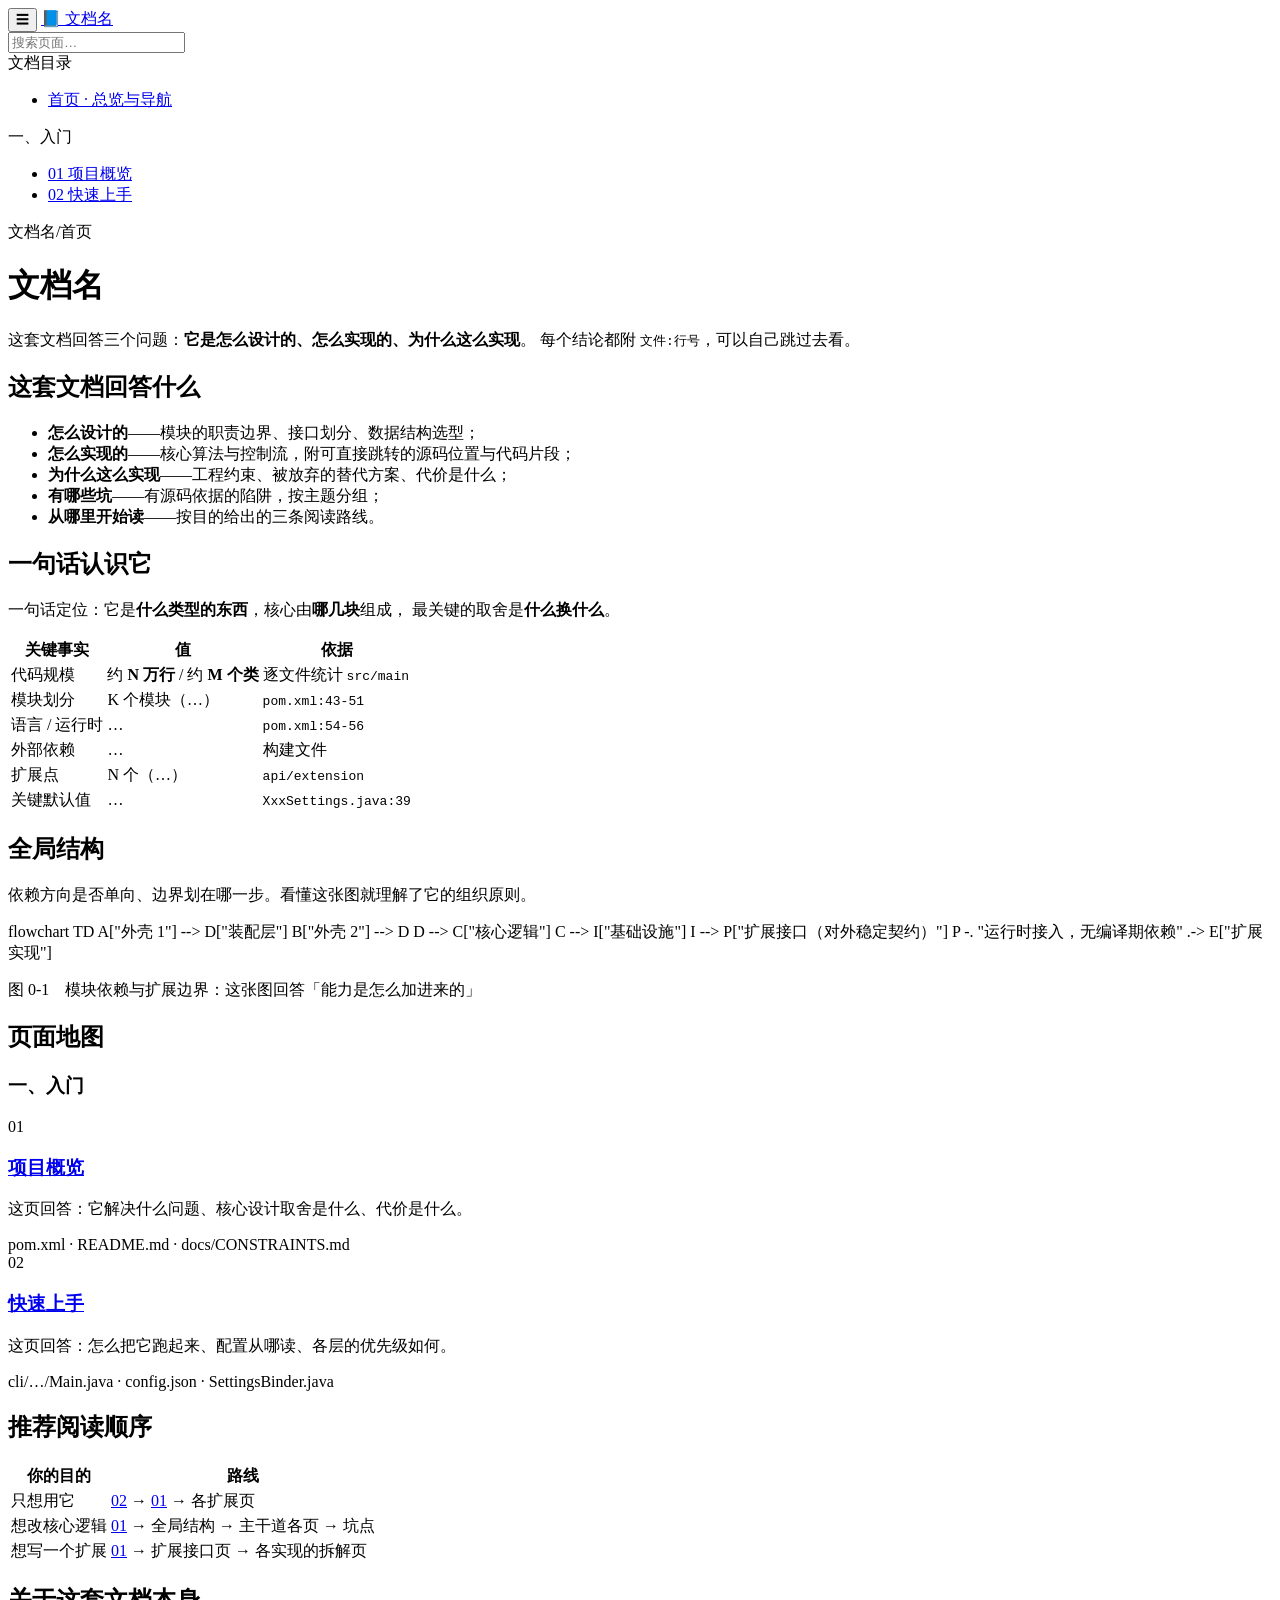
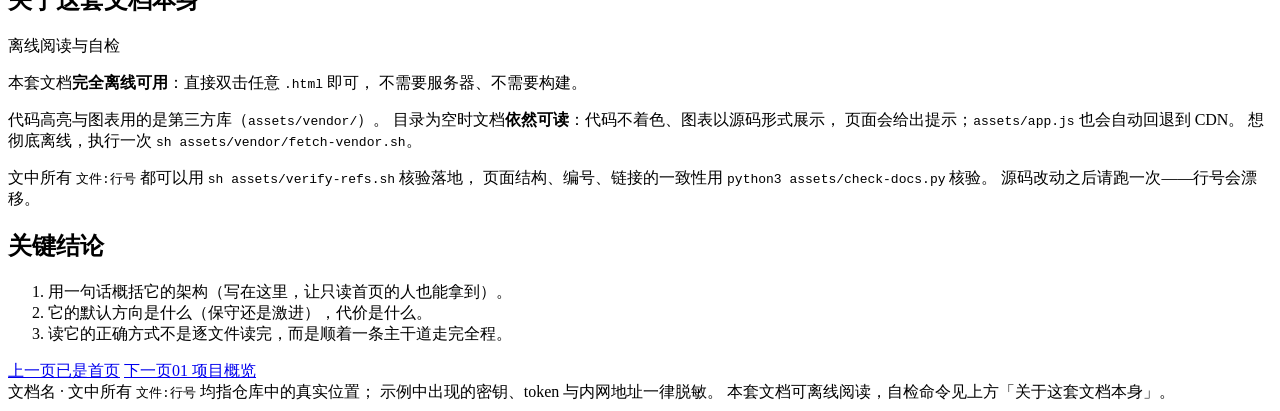
==== source-deep-dive-docs/templates/index.html @ 277fc9f8 "feat(skill): 新增 source-deep-dive-docs 源码深读文档 skill" ====
<!DOCTYPE html>
<!-- ★ 首页骨架：它是全书的锚点，不是「文档列表」。
     必须包含：一句话定位 → 关键事实表 → 全局结构图 → 页面地图卡片 → 推荐阅读顺序 → 文档自身说明。
     页面地图的卡片是 check-docs.py 之外唯一需要手工维护的派生位置，改页号时别忘了这里。 -->
<html lang="zh-CN">
<head>
<meta charset="UTF-8">
<meta name="viewport" content="width=device-width, initial-scale=1">
<title>文档名 · 总览与导航</title>
<!-- ★ 描述里写清：项目是什么、共几页、覆盖哪些主题。搜索与分享时用得上。 -->
<meta name="description" content="XXX（一句话技术定位）的源码级学习文档：N 个页面，按「入门 → 核心机制 → 外壳 → 扩展 → 工程参考」五部分编排，覆盖……。">
<link rel="stylesheet" href="assets/style.css">
</head>
<body>

<header class="topbar">
  <button class="nav-toggle" id="navToggle" aria-label="切换导航" aria-expanded="false">☰</button>
  <a class="brand" href="index.html">📘 文档名</a>
  <div class="topbar-tools">
    <input id="navSearch" type="search" placeholder="搜索页面…" aria-label="搜索页面">
  </div>
</header>

<div class="layout">

  <nav class="sidebar" id="sidebar" aria-label="文档导航">
    <div class="sidebar-title">文档目录</div>
    <ul class="nav-list">
      <!-- ★ 首页也要有 aria-current="page" -->
      <li><a href="index.html" aria-current="page">首页 · 总览与导航</a></li>
    </ul>
    <div class="nav-group">一、入门</div>
    <ul class="nav-list">
      <li><a href="01-overview.html">01 项目概览</a></li>
      <li><a href="02-quickstart.html">02 快速上手</a></li>
    </ul>
    <!-- ★ 其余分组照此补全，与所有内容页的侧栏逐字一致 -->
  </nav>

  <main class="content">

    <nav class="breadcrumb" aria-label="面包屑">
      <span>文档名</span><span class="sep">/</span><span>首页</span>
    </nav>

    <h1>文档名</h1>
    <p class="page-sub">
      这套文档回答三个问题：<strong>它是怎么设计的、怎么实现的、为什么这么实现</strong>。
      每个结论都附 <code>文件:行号</code>，可以自己跳过去看。
    </p>

    <section class="goals">
      <h2>这套文档回答什么</h2>
      <ul>
        <li><strong>怎么设计的</strong>——模块的职责边界、接口划分、数据结构选型；</li>
        <li><strong>怎么实现的</strong>——核心算法与控制流，附可直接跳转的源码位置与代码片段；</li>
        <li><strong>为什么这么实现</strong>——工程约束、被放弃的替代方案、代价是什么；</li>
        <li><strong>有哪些坑</strong>——有源码依据的陷阱，按主题分组；</li>
        <li><strong>从哪里开始读</strong>——按目的给出的三条阅读路线。</li>
      </ul>
    </section>

    <h2>一句话认识它</h2>

    <!-- ★ 用 2~4 句话说清它是什么、由哪几块组成、最核心的设计取舍是什么。不要抄 README。 -->
    <p>
      一句话定位：它是<strong>什么类型的东西</strong>，核心由<strong>哪几块</strong>组成，
      最关键的取舍是<strong>什么换什么</strong>。
    </p>

    <!-- ★ 关键事实表：每个数字都要有出处。放在首页，读者一眼能判断规模与技术栈。 -->
    <div class="table-scroll">
      <table>
        <thead><tr><th>关键事实</th><th>值</th><th>依据</th></tr></thead>
        <tbody>
          <tr><td>代码规模</td><td>约 <strong>N 万行</strong> / 约 <strong>M 个类</strong></td><td>逐文件统计 <code>src/main</code></td></tr>
          <tr><td>模块划分</td><td>K 个模块（…）</td><td><code>pom.xml:43-51</code></td></tr>
          <tr><td>语言 / 运行时</td><td>…</td><td><code>pom.xml:54-56</code></td></tr>
          <tr><td>外部依赖</td><td>…</td><td>构建文件</td></tr>
          <tr><td>扩展点</td><td>N 个（…）</td><td><code>api/extension</code></td></tr>
          <tr><td>关键默认值</td><td>…</td><td><code>XxxSettings.java:39</code></td></tr>
        </tbody>
      </table>
    </div>

    <h2>全局结构</h2>

    <p>依赖方向是否单向、边界划在哪一步。看懂这张图就理解了它的组织原则。</p>

    <div class="mermaid">
flowchart TD
  A["外壳 1"] --> D["装配层"]
  B["外壳 2"] --> D
  D --> C["核心逻辑"]
  C --> I["基础设施"]
  I --> P["扩展接口（对外稳定契约）"]
  P -. "运行时接入，无编译期依赖" .-> E["扩展实现"]
    </div>
    <p class="figure-cap">图 0-1　模块依赖与扩展边界：这张图回答「能力是怎么加进来的」</p>

    <h2>页面地图</h2>

    <!--
      ★ 卡片：每张 = 页号 + 标题 + 一句话摘要 + 本页覆盖的源码文件。
      最后的「覆盖的源码文件」很关键：读者能从「我知道的那个文件」反查到该读哪一页。
      一句话摘要要写「这页回答什么问题」，不要重复标题。
    -->
    <h3>一、入门</h3>

    <div class="cards">

      <div class="card">
        <div class="card-no">01</div>
        <h3><a href="01-overview.html">项目概览</a></h3>
        <p>这页回答：它解决什么问题、核心设计取舍是什么、代价是什么。</p>
        <div class="card-file">pom.xml · README.md · docs/CONSTRAINTS.md</div>
      </div>

      <div class="card">
        <div class="card-no">02</div>
        <h3><a href="02-quickstart.html">快速上手</a></h3>
        <p>这页回答：怎么把它跑起来、配置从哪读、各层的优先级如何。</p>
        <div class="card-file">cli/…/Main.java · config.json · SettingsBinder.java</div>
      </div>

    </div>

    <!-- ★ 每个分组一个 h3 + 一组 cards -->

    <h2>推荐阅读顺序</h2>

    <!-- ★ 按「目的」给路线，而不是只有一种顺序。读者目的不同，该读的页不同。 -->
    <div class="table-scroll">
      <table>
        <thead><tr><th>你的目的</th><th>路线</th></tr></thead>
        <tbody>
          <tr><td>只想用它</td><td><a href="02-quickstart.html">02</a> → <a href="01-overview.html">01</a> → 各扩展页</td></tr>
          <tr><td>想改核心逻辑</td><td><a href="01-overview.html">01</a> → 全局结构 → 主干道各页 → 坑点</td></tr>
          <tr><td>想写一个扩展</td><td><a href="01-overview.html">01</a> → 扩展接口页 → 各实现的拆解页</td></tr>
        </tbody>
      </table>
    </div>

    <h2>关于这套文档本身</h2>

    <div class="callout tip">
      <span class="callout-title">离线阅读与自检</span>
      <p>
        本套文档<strong>完全离线可用</strong>：直接双击任意 <code>.html</code> 即可，
        不需要服务器、不需要构建。
      </p>
      <p>
        代码高亮与图表用的是第三方库（<code>assets/vendor/</code>）。
        目录为空时文档<strong>依然可读</strong>：代码不着色、图表以源码形式展示，
        页面会给出提示；<code>assets/app.js</code> 也会自动回退到 CDN。
        想彻底离线，执行一次 <code>sh assets/vendor/fetch-vendor.sh</code>。
      </p>
      <p>
        文中所有 <code>文件:行号</code> 都可以用 <code>sh assets/verify-refs.sh</code> 核验落地，
        页面结构、编号、链接的一致性用 <code>python3 assets/check-docs.py</code> 核验。
        源码改动之后请跑一次——行号会漂移。
      </p>
    </div>

    <div class="conclusion">
      <h2>关键结论</h2>
      <ol>
        <li>用一句话概括它的架构（写在这里，让只读首页的人也能拿到）。</li>
        <li>它的默认方向是什么（保守还是激进），代价是什么。</li>
        <li>读它的正确方式不是逐文件读完，而是顺着一条主干道走完全程。</li>
      </ol>
    </div>

    <nav class="pager" aria-label="翻页">
      <a class="prev disabled" href="index.html"><span class="pager-dir">上一页</span>已是首页</a>
      <a class="next" href="01-overview.html"><span class="pager-dir">下一页</span>01 项目概览</a>
    </nav>

  </main>
</div>

<footer class="footer">
  文档名 · 文中所有 <code>文件:行号</code> 均指仓库中的真实位置；
  示例中出现的密钥、token 与内网地址一律脱敏。
  本套文档可离线阅读，自检命令见上方「关于这套文档本身」。
</footer>

<script src="assets/vendor/highlight.min.js"></script>
<script src="assets/vendor/mermaid.min.js"></script>
<script src="assets/app.js"></script>
</body>
</html>
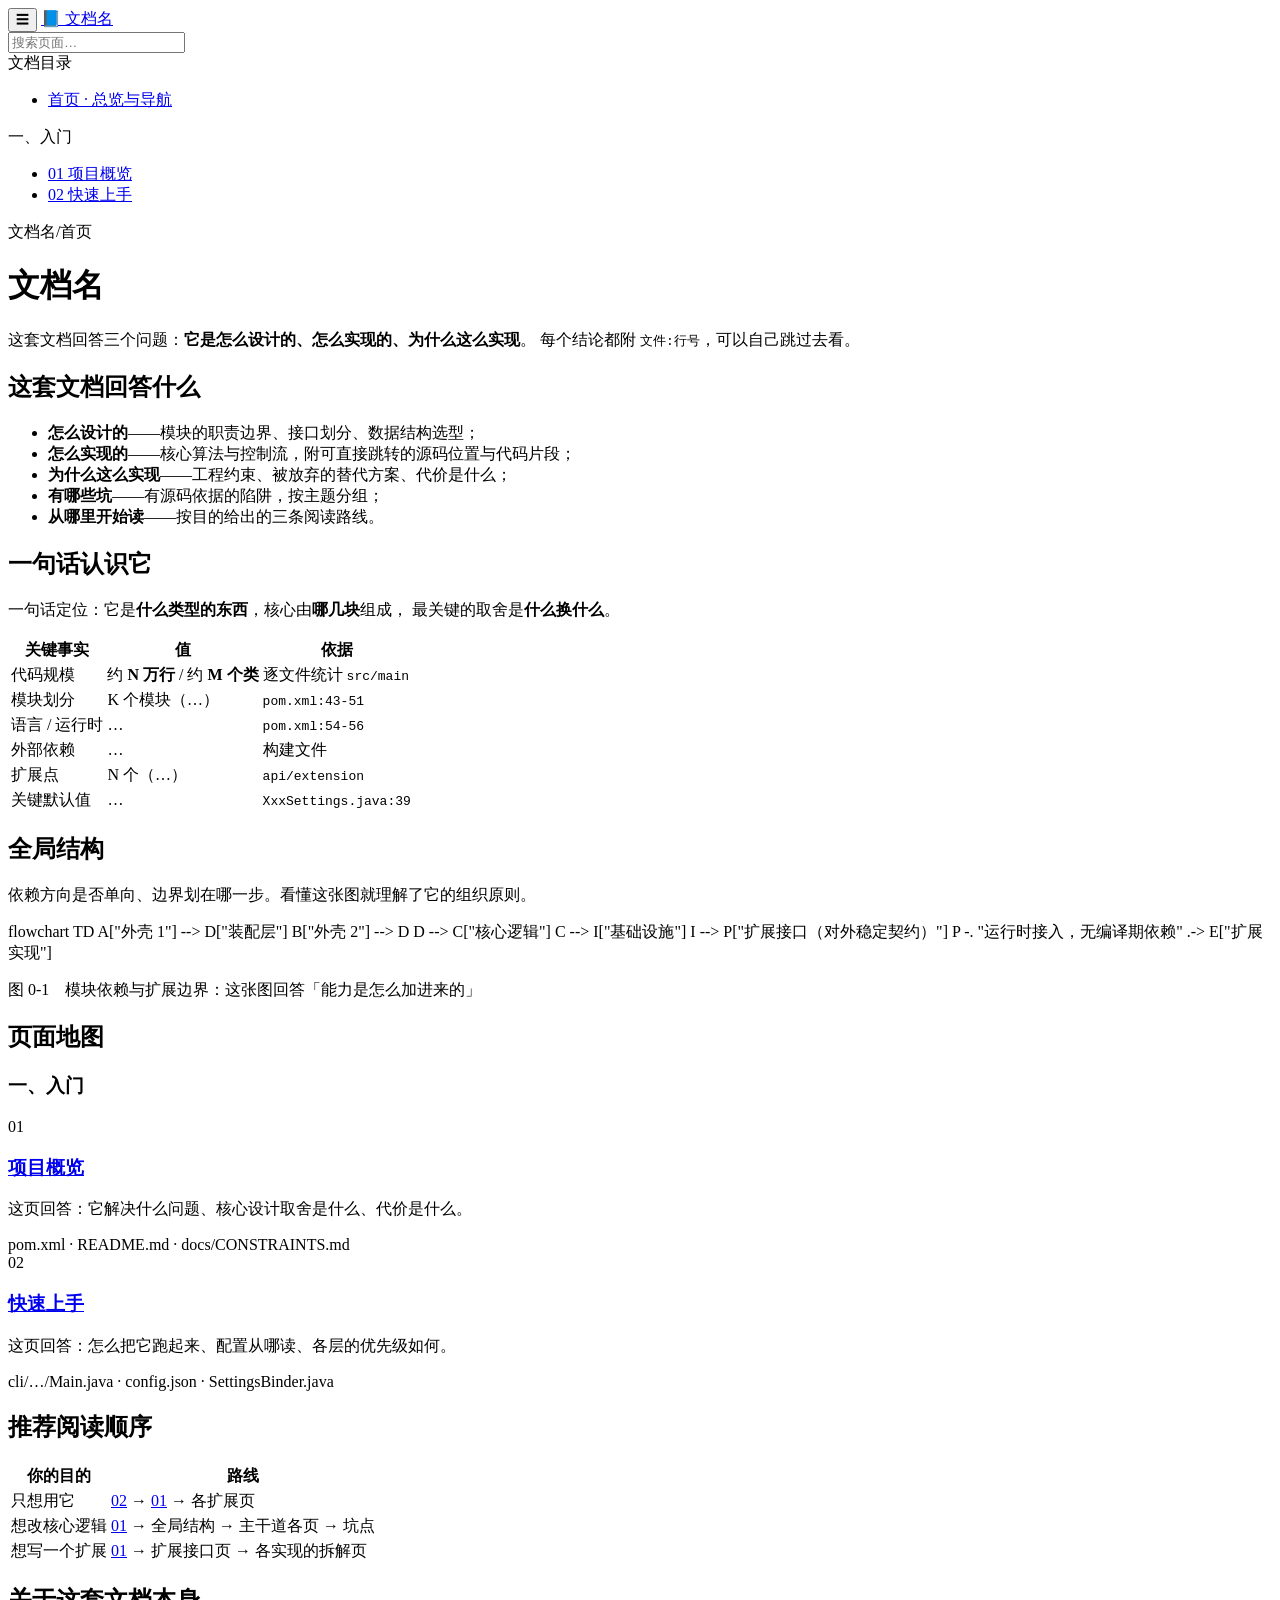
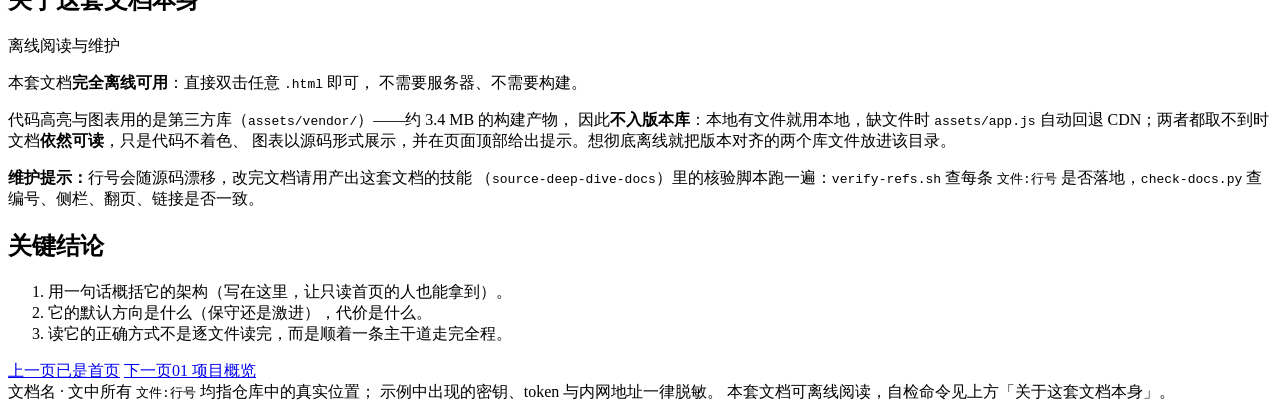
==== commit 2047870d: "feat(skill)!: 核验脚本改为常驻技能目录，不再随文档仓库交付 产出目录里只留页面与前端资产。scripts/ 下的核验脚本一律从技能目录调用——复制进产出目录就会变成两份各自漂移的副本，而" ====
--- a/source-deep-dive-docs/templates/index.html
+++ b/source-deep-dive-docs/templates/index.html
@@ -144,21 +144,21 @@
     <h2>关于这套文档本身</h2>
 
     <div class="callout tip">
-      <span class="callout-title">离线阅读与自检</span>
+      <span class="callout-title">离线阅读与维护</span>
       <p>
         本套文档<strong>完全离线可用</strong>：直接双击任意 <code>.html</code> 即可，
         不需要服务器、不需要构建。
       </p>
       <p>
-        代码高亮与图表用的是第三方库（<code>assets/vendor/</code>）。
-        目录为空时文档<strong>依然可读</strong>：代码不着色、图表以源码形式展示，
-        页面会给出提示；<code>assets/app.js</code> 也会自动回退到 CDN。
-        想彻底离线，执行一次 <code>sh assets/vendor/fetch-vendor.sh</code>。
+        代码高亮与图表用的是第三方库（<code>assets/vendor/</code>）——约 3.4 MB 的构建产物，
+        因此<strong>不入版本库</strong>：本地有文件就用本地，缺文件时 <code>assets/app.js</code>
+        自动回退 CDN；两者都取不到时文档<strong>依然可读</strong>，只是代码不着色、
+        图表以源码形式展示，并在页面顶部给出提示。想彻底离线就把版本对齐的两个库文件放进该目录。
       </p>
       <p>
-        文中所有 <code>文件:行号</code> 都可以用 <code>sh assets/verify-refs.sh</code> 核验落地，
-        页面结构、编号、链接的一致性用 <code>python3 assets/check-docs.py</code> 核验。
-        源码改动之后请跑一次——行号会漂移。
+        <strong>维护提示：</strong>行号会随源码漂移，改完文档请用产出这套文档的技能
+        （<code>source-deep-dive-docs</code>）里的核验脚本跑一遍：<code>verify-refs.sh</code>
+        查每条 <code>文件:行号</code> 是否落地，<code>check-docs.py</code> 查编号、侧栏、翻页、链接是否一致。
       </p>
     </div>
 
